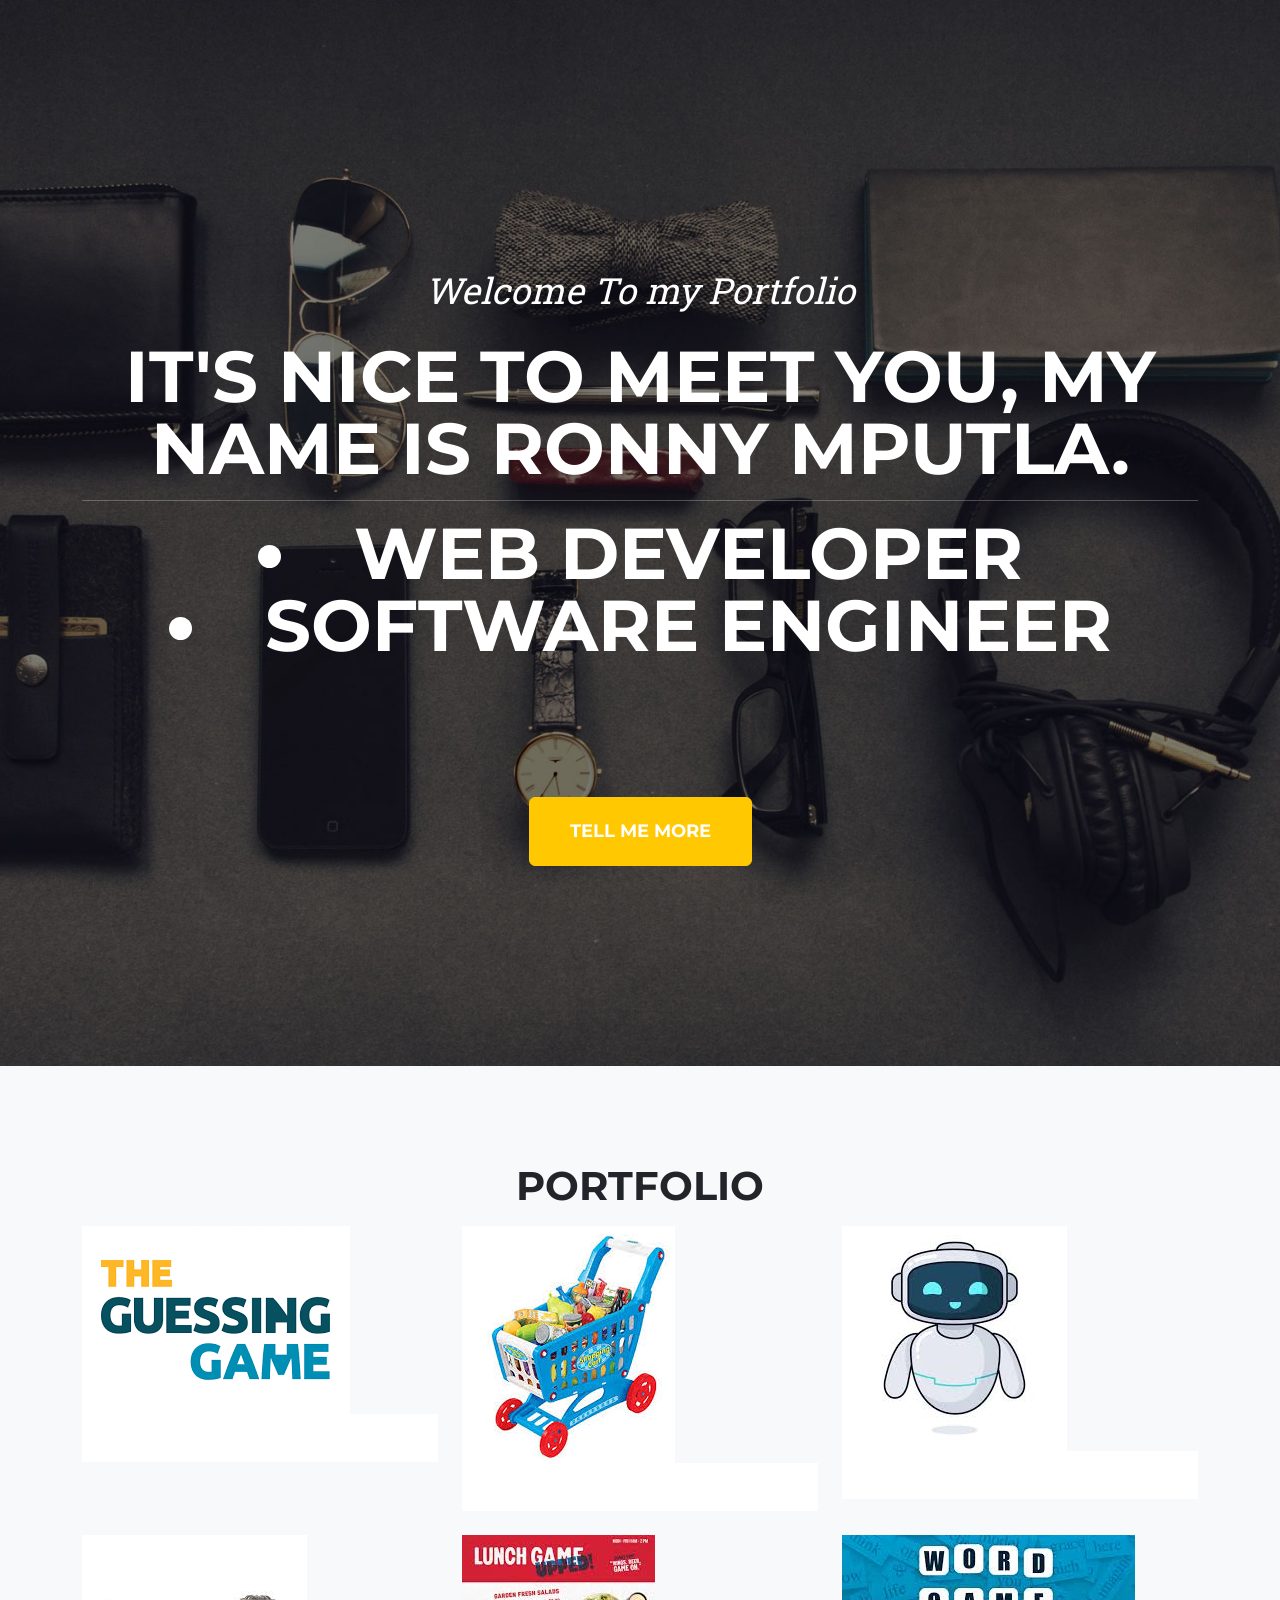
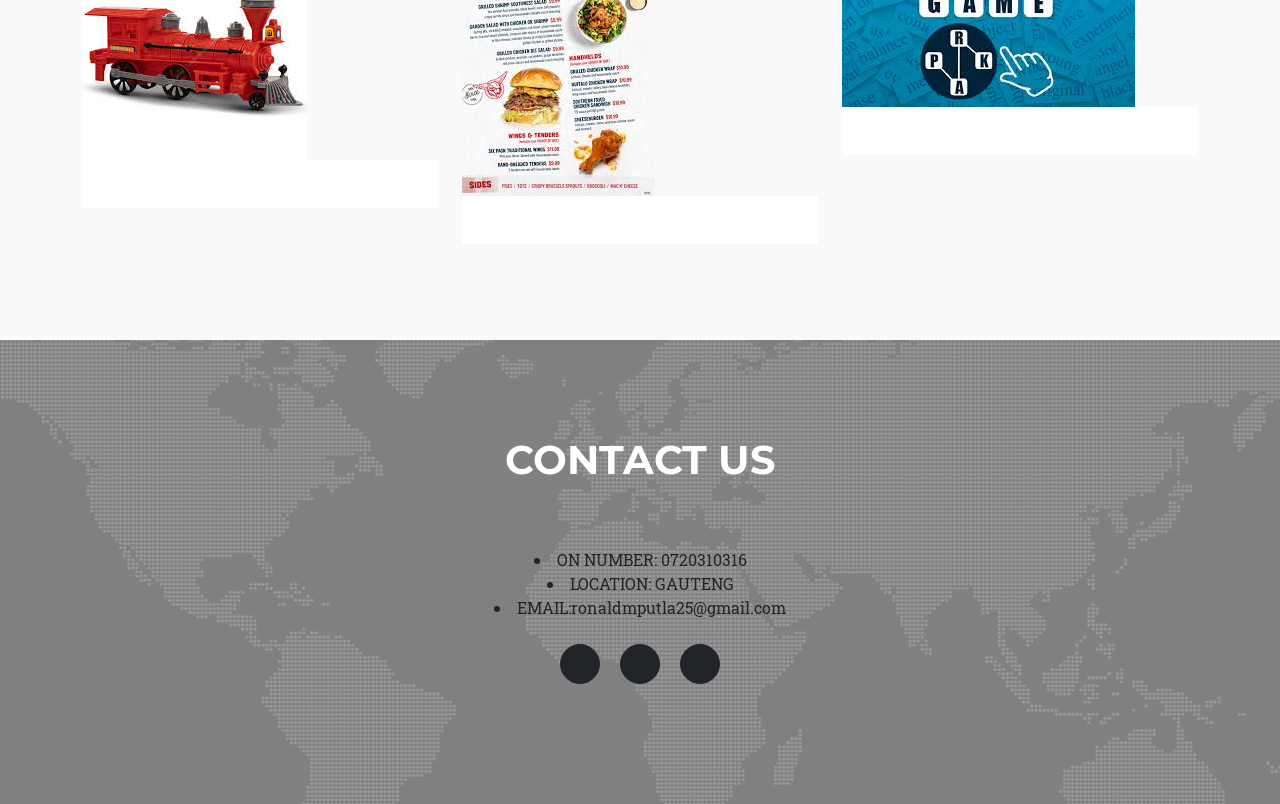
==== index.html @ 95ec811f "d" ====
<!DOCTYPE html>
<html lang="en">
    <head>
        <meta charset="utf-8" />
        <meta name="viewport" content="width=device-width, initial-scale=1, shrink-to-fit=no" />
        <meta name="description" content="" />
        <meta name="author" content="" />
        <title>Agency - Start Bootstrap Theme</title>
        <!-- Favicon-->
        <link rel="icon" type="image/x-icon" href="assets/favicon.ico" />
        <!-- Font Awesome icons (free version)-->
        <script src="https://use.fontawesome.com/releases/v6.3.0/js/all.js" crossorigin="anonymous"></script>
        <!-- Google fonts-->
        <link href="https://fonts.googleapis.com/css?family=Montserrat:400,700" rel="stylesheet" type="text/css" />
        <link href="https://fonts.googleapis.com/css?family=Roboto+Slab:400,100,300,700" rel="stylesheet" type="text/css" />
        <!-- Core theme CSS (includes Bootstrap)-->
        <link href="css/styles.css" rel="stylesheet" />
    </head>
    <body id="page-top">
        
        <!-- Masthead-->
        <header class="masthead">
            <div class="container">
                <div class="masthead-subheading">Welcome To my Portfolio</div>
                <div class="masthead-heading text-uppercase">It's Nice To Meet You, my name is ronny mputla. 
                    <hr>
                    <li>web developer</li>
                    <li>software engineer</li>
                     <img src="" alt=""></div>
                <a class="btn btn-primary btn-xl text-uppercase" href="#services">Tell Me More</a>
            
                
            </div>
        </header>
        
        <!-- Portfolio Grid-->
        <section class="page-section bg-light" id="portfolio">
            <div class="container">
                <div class="text-center">
                    <h2 class="section-heading text-uppercase">Portfolio</h2>
                    
                </div>
                <div class="row">
                    <div class="col-lg-4 col-sm-6 mb-4">
                        <!-- Portfolio item 1-->
                        <div class="portfolio-item">
                            <a class="portfolio-link" data-bs-toggle="modal" href="#portfolioModal1">
                                <div class="portfolio-hover">
                                    <div class="portfolio-hover-content"><i class="fas fa-plus fa-3x"></i></div>
                                </div>
                                <img class="img-fluid" src="assets/img/portfolio/guessing.jpg" alt="..." />
                            </a>
                            <div class="portfolio-caption">
                                
                                
                            </div>
                        </div>
                    </div>
                    <div class="col-lg-4 col-sm-6 mb-4">
                        <!-- Portfolio item 2-->
                        <div class="portfolio-item">
                            <a class="portfolio-link" data-bs-toggle="modal" href="#portfolioModal2">
                                <div class="portfolio-hover">
                                    <div class="portfolio-hover-content"><i class="fas fa-plus fa-3x"></i></div>
                                </div>
                                <img class="img-fluid" src="assets/img/portfolio/shopping-cart.jpg.jpg" alt="..." />
                            </a>
                            <div class="portfolio-caption">
                                
                                
                            </div>
                        </div>
                    </div>
                    <div class="col-lg-4 col-sm-6 mb-4">
                        <!-- Portfolio item 3-->
                        <div class="portfolio-item">
                            <a class="portfolio-link" data-bs-toggle="modal" href="#portfolioModal3">
                                <div class="portfolio-hover">
                                    <div class="portfolio-hover-content"><i class="fas fa-plus fa-3x"></i></div>
                                </div>
                                <img class="img-fluid" src="assets/img/portfolio/robot.jpg.jpg" alt="..." />
                            </a>
                            <div class="portfolio-caption">
                                
                            </div>
                        </div>
                    </div>
                    <div class="col-lg-4 col-sm-6 mb-4 mb-lg-0">
                        <!-- Portfolio item 4-->
                        <div class="portfolio-item">
                            <a class="portfolio-link" data-bs-toggle="modal" href="#portfolioModal4">
                                <div class="portfolio-hover">
                                    <div class="portfolio-hover-content"><i class="fas fa-plus fa-3x"></i></div>
                                </div>
                                <img class="img-fluid" src="assets/img/portfolio/train.jpg.jpg" alt="..." />
                            </a>
                            <div class="portfolio-caption">
                                
                            </div>
                        </div>
                    </div>
                    <div class="col-lg-4 col-sm-6 mb-4 mb-sm-0">
                        <!-- Portfolio item 5-->
                        <div class="portfolio-item">
                            <a class="portfolio-link" data-bs-toggle="modal" href="#portfolioModal5">
                                <div class="portfolio-hover">
                                    <div class="portfolio-hover-content"><i class="fas fa-plus fa-3x"></i></div>
                                </div>
                                <img class="img-fluid" src="assets/img/portfolio/lunch-game.jpg" alt="..." />
                            </a>
                            <div class="portfolio-caption">
                                
                                
                            </div>
                        </div>
                    </div>
                    <div class="col-lg-4 col-sm-6">
                        <!-- Portfolio item 6-->
                        <div class="portfolio-item">
                            <a class="portfolio-link" data-bs-toggle="modal" href="#portfolioModal6">
                                <div class="portfolio-hover">
                                    <div class="portfolio-hover-content"><i class="fas fa-plus fa-3x"></i></div>
                                </div>
                                <img class="img-fluid" src="assets/img/portfolio/word-game.jpg.jpg" alt="..." />
                            </a>
                            <div class="portfolio-caption">
                                
                                
                            </div>
                        </div>
                    </div>
                </div>
            </div>
        </section>
        
        
        
        <!-- Contact-->
        <section class="page-section" id="contact">
            <div class="container">
                <div class="text-center">
                    <h2 class="section-heading text-uppercase">Contact Us</h2>
                    <h3 class="section-subheading text-muted"></h3>
                    <li>ON NUMBER: 0720310316</li>
                    <li>LOCATION: GAUTENG</li>
                    <li>EMAIL:ronaldmputla25@gmail.com</li>
                </div>
                
        <!-- Footer-->
        <footer class="footer py-4">
            <div class="container">
                <div class="row align-items-center">
                    <div class="col-lg-4 text-lg-start"></div>
                    <div class="col-lg-4 my-3 my-lg-0">
                        <a class="btn btn-dark btn-social mx-2" href="#!" aria-label="Twitter"><i class="fab fa-twitter"></i></a>
                        <a class="btn btn-dark btn-social mx-2" href="#!" aria-label="Facebook"><i class="fab fa-facebook-f"></i></a>
                        <a class="btn btn-dark btn-social mx-2" href="#!" aria-label="LinkedIn"><i class="fab fa-linkedin-in"></i></a>
                    </div>
                    <div class="col-lg-4 text-lg-end">
                        <a class="link-dark text-decoration-none me-3" href="#!"></a>
                        <a class="link-dark text-decoration-none" href="#!"></a>
                    </div>
                </div>
            </div>
        </footer>
        <!-- Portfolio Modals-->
        <!-- Portfolio item 1 modal popup-->
        <div class="portfolio-modal modal fade" id="portfolioModal1" tabindex="-1" role="dialog" aria-hidden="true">
            <div class="modal-dialog">
                <div class="modal-content">
                    <div class="close-modal" data-bs-dismiss="modal"><img src="assets/img/close-icon.svg" alt="Close modal" /></div>
                    <div class="container">
                        <div class="row justify-content-center">
                            <div class="col-lg-8">
                                <div class="modal-body">
                                    <!-- Project details-->
                                    <h2 class="text-uppercase">guessing game</h2>
                                    
                                    <img class="img-fluid d-block mx-auto" src="assets/img/portfolio/guessing.jpg" alt="..." />
                                    <p>Use this area to describe your project. Lorem ipsum dolor sit amet, consectetur adipisicing elit. Est blanditiis dolorem culpa incidunt minus dignissimos deserunt repellat aperiam quasi sunt officia expedita beatae cupiditate, maiores repudiandae, nostrum, reiciendis facere nemo!</p>
                                    <ul class="list-inline">
                                        <li>
                                            <strong>Client:</strong>
                                            Threads
                                        </li>
                                        <li>
                                            <strong>Category:</strong>
                                            Illustration
                                        </li>
                                    </ul>
                                    <a class="btn btn-primary btn-xl text-uppercase" href="project-2-guessing-game/index.html" target="_blank">

                                        Open Project
                                    </a>
                                </div>
                            </div>
                        </div>
                    </div>
                </div>
            </div>
        </div>
        <!-- Portfolio item 2 modal popup-->
        <div class="portfolio-modal modal fade" id="portfolioModal2" tabindex="-1" role="dialog" aria-hidden="true">
            <div class="modal-dialog">
                <div class="modal-content">
                    <div class="close-modal" data-bs-dismiss="modal"><img src="assets/img/close-icon.svg" alt="Close modal" /></div>
                    <div class="container">
                        <div class="row justify-content-center">
                            <div class="col-lg-8">
                                <div class="modal-body">
                                    <!-- Project details-->
                                    <h2 class="text-uppercase">shopping cart</h2>
                                    <p class="item-intro text-muted">Lorem ipsum dolor sit amet consectetur.</p>
                                    <img class="img-fluid d-block mx-auto" src="assets/img/portfolio/shopping-cart.jpg.jpg" alt="..." />
                                    <p>Use this area to describe your project. Lorem ipsum dolor sit amet, consectetur adipisicing elit. Est blanditiis dolorem culpa incidunt minus dignissimos deserunt repellat aperiam quasi sunt officia expedita beatae cupiditate, maiores repudiandae, nostrum, reiciendis facere nemo!</p>
                                    <ul class="list-inline">
                                        <li>
                                            <strong>Client:</strong>
                                            Explore
                                        </li>
                                        <li>
                                            <strong>Category:</strong>
                                            Graphic Design
                                        </li>
                                    </ul>
                                    <a class="btn btn-primary btn-xl text-uppercase" href="project 3-shopping-cart/index.html" target="_blank">

                                        Open Project
                                    </a>
                                </div>
                            </div>
                        </div>
                    </div>
                </div>
            </div>
        </div>
        <!-- Portfolio item 3 modal popup-->
        <div class="portfolio-modal modal fade" id="portfolioModal3" tabindex="-1" role="dialog" aria-hidden="true">
            <div class="modal-dialog">
                <div class="modal-content">
                    <div class="close-modal" data-bs-dismiss="modal"><img src="assets/img/close-icon.svg" alt="Close modal" /></div>
                    <div class="container">
                        <div class="row justify-content-center">
                            <div class="col-lg-8">
                                <div class="modal-body">
                                    <!-- Project details-->
                                    <h2 class="text-uppercase">robot</h2>
                                    <p class="item-intro text-muted">Lorem ipsum dolor sit amet consectetur.</p>
                                    <img class="img-fluid d-block mx-auto" src="assets/img/portfolio/robot.jpg.jpg" alt="..." />
                                    <p>Use this area to describe your project. Lorem ipsum dolor sit amet, consectetur adipisicing elit. Est blanditiis dolorem culpa incidunt minus dignissimos deserunt repellat aperiam quasi sunt officia expedita beatae cupiditate, maiores repudiandae, nostrum, reiciendis facere nemo!</p>
                                    <ul class="list-inline">
                                        <li>
                                            <strong>Client:</strong>
                                            Finish
                                        </li>
                                        <li>
                                            <strong>Category:</strong>
                                            Identity
                                        </li>
                                    </ul>
                                    <a class="btn btn-primary btn-xl text-uppercase" href="robot/robots.html" target="_blank">

                                        Open Project
                                    </a>
                                </div>
                            </div>
                        </div>
                    </div>
                </div>
            </div>
        </div>
        <!-- Portfolio item 4 modal popup-->
        <div class="portfolio-modal modal fade" id="portfolioModal4" tabindex="-1" role="dialog" aria-hidden="true">
            <div class="modal-dialog">
                <div class="modal-content">
                    <div class="close-modal" data-bs-dismiss="modal"><img src="assets/img/close-icon.svg" alt="Close modal" /></div>
                    <div class="container">
                        <div class="row justify-content-center">
                            <div class="col-lg-8">
                                <div class="modal-body">
                                    <!-- Project details-->
                                    <h2 class="text-uppercase">train</h2>
                                    <p class="item-intro text-muted">Lorem ipsum dolor sit amet consectetur.</p>
                                    <img class="img-fluid d-block mx-auto" src="assets/img/portfolio/train.jpg.jpg" alt="..." />
                                    <p>Use this area to describe your project. Lorem ipsum dolor sit amet, consectetur adipisicing elit. Est blanditiis dolorem culpa incidunt minus dignissimos deserunt repellat aperiam quasi sunt officia expedita beatae cupiditate, maiores repudiandae, nostrum, reiciendis facere nemo!</p>
                                    <ul class="list-inline">
                                        <li>
                                            <strong>Client:</strong>
                                            Lines
                                        </li>
                                        <li>
                                            <strong>Category:</strong>
                                            Branding
                                        </li>
                                    </ul>
                                    <a class="btn btn-primary btn-xl text-uppercase" href="train/chap12.html" target="_blank">

                                        Open Project
                                    </a>
                                </div>
                            </div>
                        </div>
                    </div>
                </div>
            </div>
        </div>
        <!-- Portfolio item 5 modal popup-->
        <div class="portfolio-modal modal fade" id="portfolioModal5" tabindex="-1" role="dialog" aria-hidden="true">
            <div class="modal-dialog">
                <div class="modal-content">
                    <div class="close-modal" data-bs-dismiss="modal"><img src="assets/img/close-icon.svg" alt="Close modal" /></div>
                    <div class="container">
                        <div class="row justify-content-center">
                            <div class="col-lg-8">
                                <div class="modal-body">
                                    <!-- Project details-->
                                    <h2 class="text-uppercase">lunch game</h2>
                                    <p class="item-intro text-muted">Lorem ipsum dolor sit amet consectetur.</p>
                                    <img class="img-fluid d-block mx-auto" src="assets/img/portfolio/lunch-game.jpg" alt="..." />
                                    <p>Use this area to describe your project. Lorem ipsum dolor sit amet, consectetur adipisicing elit. Est blanditiis dolorem culpa incidunt minus dignissimos deserunt repellat aperiam quasi sunt officia expedita beatae cupiditate, maiores repudiandae, nostrum, reiciendis facere nemo!</p>
                                    <ul class="list-inline">
                                        <li>
                                            <strong>Client:</strong>
                                            Southwest
                                        </li>
                                        <li>
                                            <strong>Category:</strong>
                                            Website Design
                                        </li>
                                    </ul>
                                    <a class="btn btn-primary btn-xl text-uppercase" href="lunch-game/index.html" target="_blank">

                                        Open Project
                                    </a>
                                </div>
                            </div>
                        </div>
                    </div>
                </div>
            </div>
        </div>
        <!-- Portfolio item 6 modal popup-->
        <div class="portfolio-modal modal fade" id="portfolioModal6" tabindex="-1" role="dialog" aria-hidden="true">
            <div class="modal-dialog">
                <div class="modal-content">
                    <div class="close-modal" data-bs-dismiss="modal"><img src="assets/img/close-icon.svg" alt="Close modal" /></div>
                    <div class="container">
                        <div class="row justify-content-center">
                            <div class="col-lg-8">
                                <div class="modal-body">
                                    <!-- Project details-->
                                    <h2 class="text-uppercase">word game</h2>
                                    <p class="item-intro text-muted">Lorem ipsum dolor sit amet consectetur.</p>
                                    <img class="img-fluid d-block mx-auto" src="assets/img/portfolio/word-game.jpg.jpg" alt="..." />
                                    <p>Use this area to describe your project. Lorem ipsum dolor sit amet, consectetur adipisicing elit. Est blanditiis dolorem culpa incidunt minus dignissimos deserunt repellat aperiam quasi sunt officia expedita beatae cupiditate, maiores repudiandae, nostrum, reiciendis facere nemo!</p>
                                    <ul class="list-inline">
                                        <li>
                                            <strong>Client:</strong>
                                            Window
                                        </li>
                                        <li>
                                            <strong>Category:</strong>
                                            Photography
                                        </li>
                                    </ul>
                                    <a class="btn btn-primary btn-xl text-uppercase" href="word-game/wordGame.html" target="_blank">

                                        Open Project
                                    </a>
                                </div>
                            </div>
                        </div>
                    </div>
                </div>
            </div>
        </div>
        <!-- Bootstrap core JS-->
        <script src="https://cdn.jsdelivr.net/npm/bootstrap@5.2.3/dist/js/bootstrap.bundle.min.js"></script>
        <!-- Core theme JS-->
        <script src="js/scripts.js"></script>
        <!-- * * * * * * * * * * * * * * * * * * * * * * * * * * * * * * * * * * * * * * * *-->
        <!-- * *                               SB Forms JS                               * *-->
        <!-- * * Activate your form at https://startbootstrap.com/solution/contact-forms * *-->
        <!-- * * * * * * * * * * * * * * * * * * * * * * * * * * * * * * * * * * * * * * * *-->
        <script src="https://cdn.startbootstrap.com/sb-forms-latest.js"></script>
    </body>
</html>
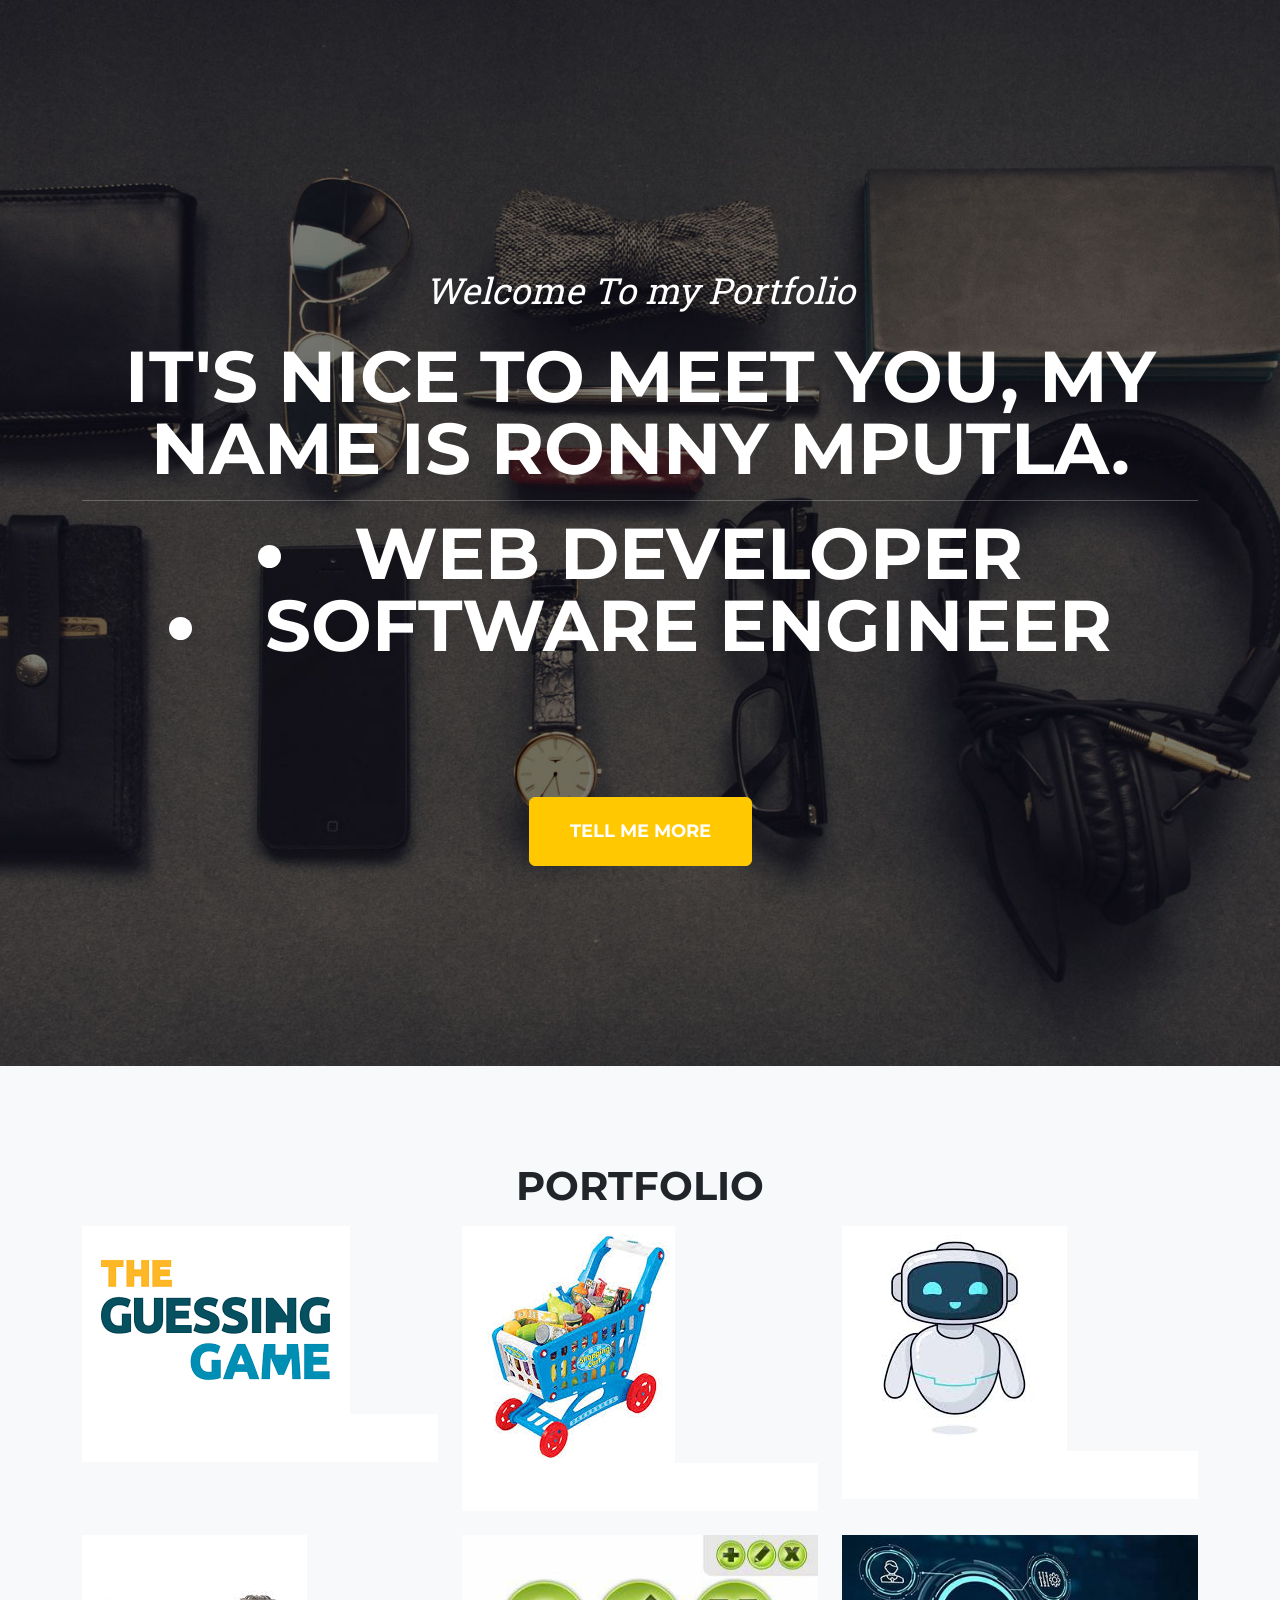
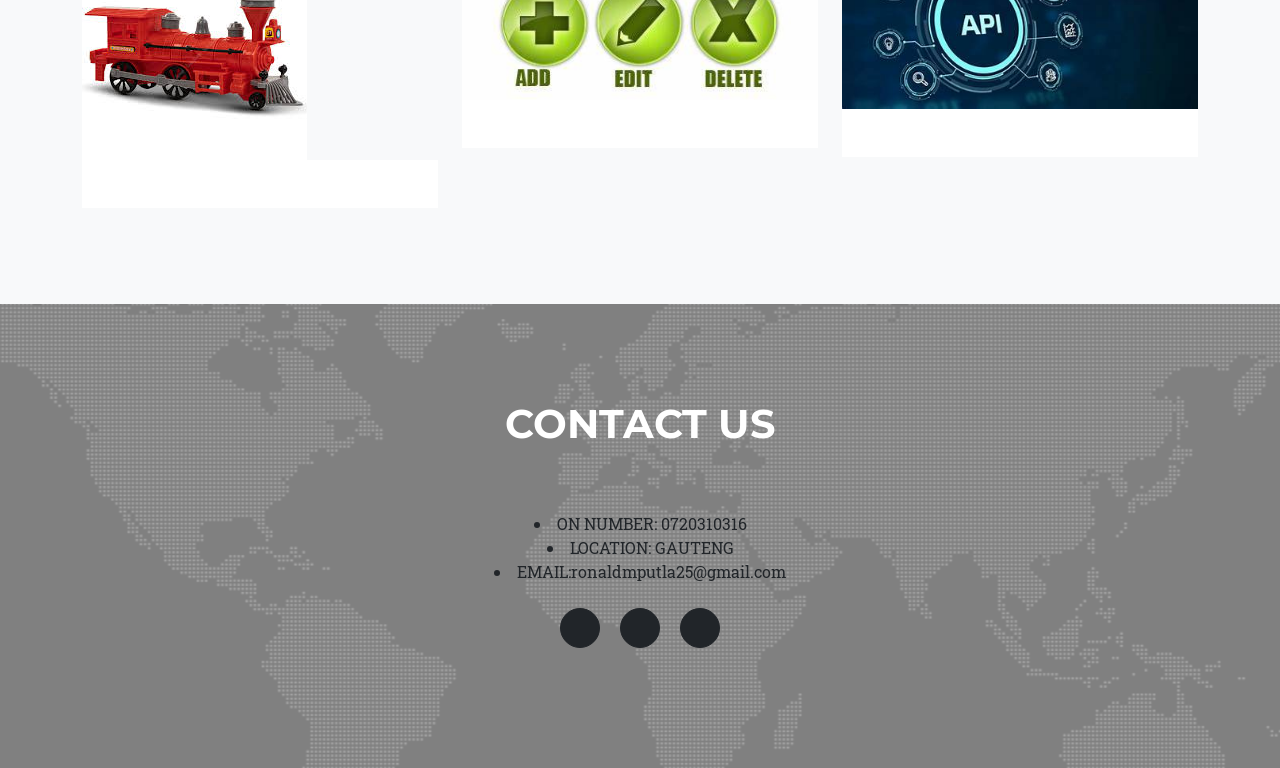
==== commit 3a8c368d: "r" ====
--- a/index.html
+++ b/index.html
@@ -106,7 +106,7 @@
                                 <div class="portfolio-hover">
                                     <div class="portfolio-hover-content"><i class="fas fa-plus fa-3x"></i></div>
                                 </div>
-                                <img class="img-fluid" src="assets/img/portfolio/lunch-game.jpg" alt="..." />
+                                <img class="img-fluid" src="assets/img/portfolio/delete.jpg.jpg" alt="..." />
                             </a>
                             <div class="portfolio-caption">
                                 
@@ -121,7 +121,7 @@
                                 <div class="portfolio-hover">
                                     <div class="portfolio-hover-content"><i class="fas fa-plus fa-3x"></i></div>
                                 </div>
-                                <img class="img-fluid" src="assets/img/portfolio/word-game.jpg.jpg" alt="..." />
+                                <img class="img-fluid" src="assets/img/portfolio/iron.jpg.jpg" alt="..." />
                             </a>
                             <div class="portfolio-caption">
                                 
@@ -177,7 +177,7 @@
                                     <h2 class="text-uppercase">guessing game</h2>
                                     
                                     <img class="img-fluid d-block mx-auto" src="assets/img/portfolio/guessing.jpg" alt="..." />
-                                    <p>Use this area to describe your project. Lorem ipsum dolor sit amet, consectetur adipisicing elit. Est blanditiis dolorem culpa incidunt minus dignissimos deserunt repellat aperiam quasi sunt officia expedita beatae cupiditate, maiores repudiandae, nostrum, reiciendis facere nemo!</p>
+                                    
                                     <ul class="list-inline">
                                         <li>
                                             <strong>Client:</strong>
@@ -212,7 +212,7 @@
                                     <h2 class="text-uppercase">shopping cart</h2>
                                     <p class="item-intro text-muted">Lorem ipsum dolor sit amet consectetur.</p>
                                     <img class="img-fluid d-block mx-auto" src="assets/img/portfolio/shopping-cart.jpg.jpg" alt="..." />
-                                    <p>Use this area to describe your project. Lorem ipsum dolor sit amet, consectetur adipisicing elit. Est blanditiis dolorem culpa incidunt minus dignissimos deserunt repellat aperiam quasi sunt officia expedita beatae cupiditate, maiores repudiandae, nostrum, reiciendis facere nemo!</p>
+                                    
                                     <ul class="list-inline">
                                         <li>
                                             <strong>Client:</strong>
@@ -247,7 +247,7 @@
                                     <h2 class="text-uppercase">robot</h2>
                                     <p class="item-intro text-muted">Lorem ipsum dolor sit amet consectetur.</p>
                                     <img class="img-fluid d-block mx-auto" src="assets/img/portfolio/robot.jpg.jpg" alt="..." />
-                                    <p>Use this area to describe your project. Lorem ipsum dolor sit amet, consectetur adipisicing elit. Est blanditiis dolorem culpa incidunt minus dignissimos deserunt repellat aperiam quasi sunt officia expedita beatae cupiditate, maiores repudiandae, nostrum, reiciendis facere nemo!</p>
+                                   
                                     <ul class="list-inline">
                                         <li>
                                             <strong>Client:</strong>
@@ -282,7 +282,7 @@
                                     <h2 class="text-uppercase">train</h2>
                                     <p class="item-intro text-muted">Lorem ipsum dolor sit amet consectetur.</p>
                                     <img class="img-fluid d-block mx-auto" src="assets/img/portfolio/train.jpg.jpg" alt="..." />
-                                    <p>Use this area to describe your project. Lorem ipsum dolor sit amet, consectetur adipisicing elit. Est blanditiis dolorem culpa incidunt minus dignissimos deserunt repellat aperiam quasi sunt officia expedita beatae cupiditate, maiores repudiandae, nostrum, reiciendis facere nemo!</p>
+                                   
                                     <ul class="list-inline">
                                         <li>
                                             <strong>Client:</strong>
@@ -314,10 +314,10 @@
                             <div class="col-lg-8">
                                 <div class="modal-body">
                                     <!-- Project details-->
-                                    <h2 class="text-uppercase">lunch game</h2>
-                                    <p class="item-intro text-muted">Lorem ipsum dolor sit amet consectetur.</p>
-                                    <img class="img-fluid d-block mx-auto" src="assets/img/portfolio/lunch-game.jpg" alt="..." />
-                                    <p>Use this area to describe your project. Lorem ipsum dolor sit amet, consectetur adipisicing elit. Est blanditiis dolorem culpa incidunt minus dignissimos deserunt repellat aperiam quasi sunt officia expedita beatae cupiditate, maiores repudiandae, nostrum, reiciendis facere nemo!</p>
+                                    <h2 class="text-uppercase">edit,delete,create</h2>
+                                   
+                                    <img class="img-fluid d-block mx-auto" src="assets/img/portfolio/delete.jpg.jpg" alt="..." />
+                                   
                                     <ul class="list-inline">
                                         <li>
                                             <strong>Client:</strong>
@@ -328,7 +328,7 @@
                                             Website Design
                                         </li>
                                     </ul>
-                                    <a class="btn btn-primary btn-xl text-uppercase" href="lunch-game/index.html" target="_blank">
+                                    <a href="http://127.0.0.1:8000/" class="btn btn-primary btn-xl text-uppercase" href="project_htmx/prediction/templates/post_list.html" target="_blank">
 
                                         Open Project
                                     </a>
@@ -349,10 +349,10 @@
                             <div class="col-lg-8">
                                 <div class="modal-body">
                                     <!-- Project details-->
-                                    <h2 class="text-uppercase">word game</h2>
-                                    <p class="item-intro text-muted">Lorem ipsum dolor sit amet consectetur.</p>
-                                    <img class="img-fluid d-block mx-auto" src="assets/img/portfolio/word-game.jpg.jpg" alt="..." />
-                                    <p>Use this area to describe your project. Lorem ipsum dolor sit amet, consectetur adipisicing elit. Est blanditiis dolorem culpa incidunt minus dignissimos deserunt repellat aperiam quasi sunt officia expedita beatae cupiditate, maiores repudiandae, nostrum, reiciendis facere nemo!</p>
+                                    <h2 class="text-uppercase">API</h2>
+                                    
+                                    <img class="img-fluid d-block mx-auto" src="assets/img/portfolio/iron.jpg.jpg" alt="..." />
+                                    
                                     <ul class="list-inline">
                                         <li>
                                             <strong>Client:</strong>
@@ -363,7 +363,7 @@
                                             Photography
                                         </li>
                                     </ul>
-                                    <a class="btn btn-primary btn-xl text-uppercase" href="word-game/wordGame.html" target="_blank">
+                                    <a href="http://localhost:3000" class="btn btn-primary btn-xl text-uppercase" href="chapter_3/public/index.html" target="_blank">
 
                                         Open Project
                                     </a>
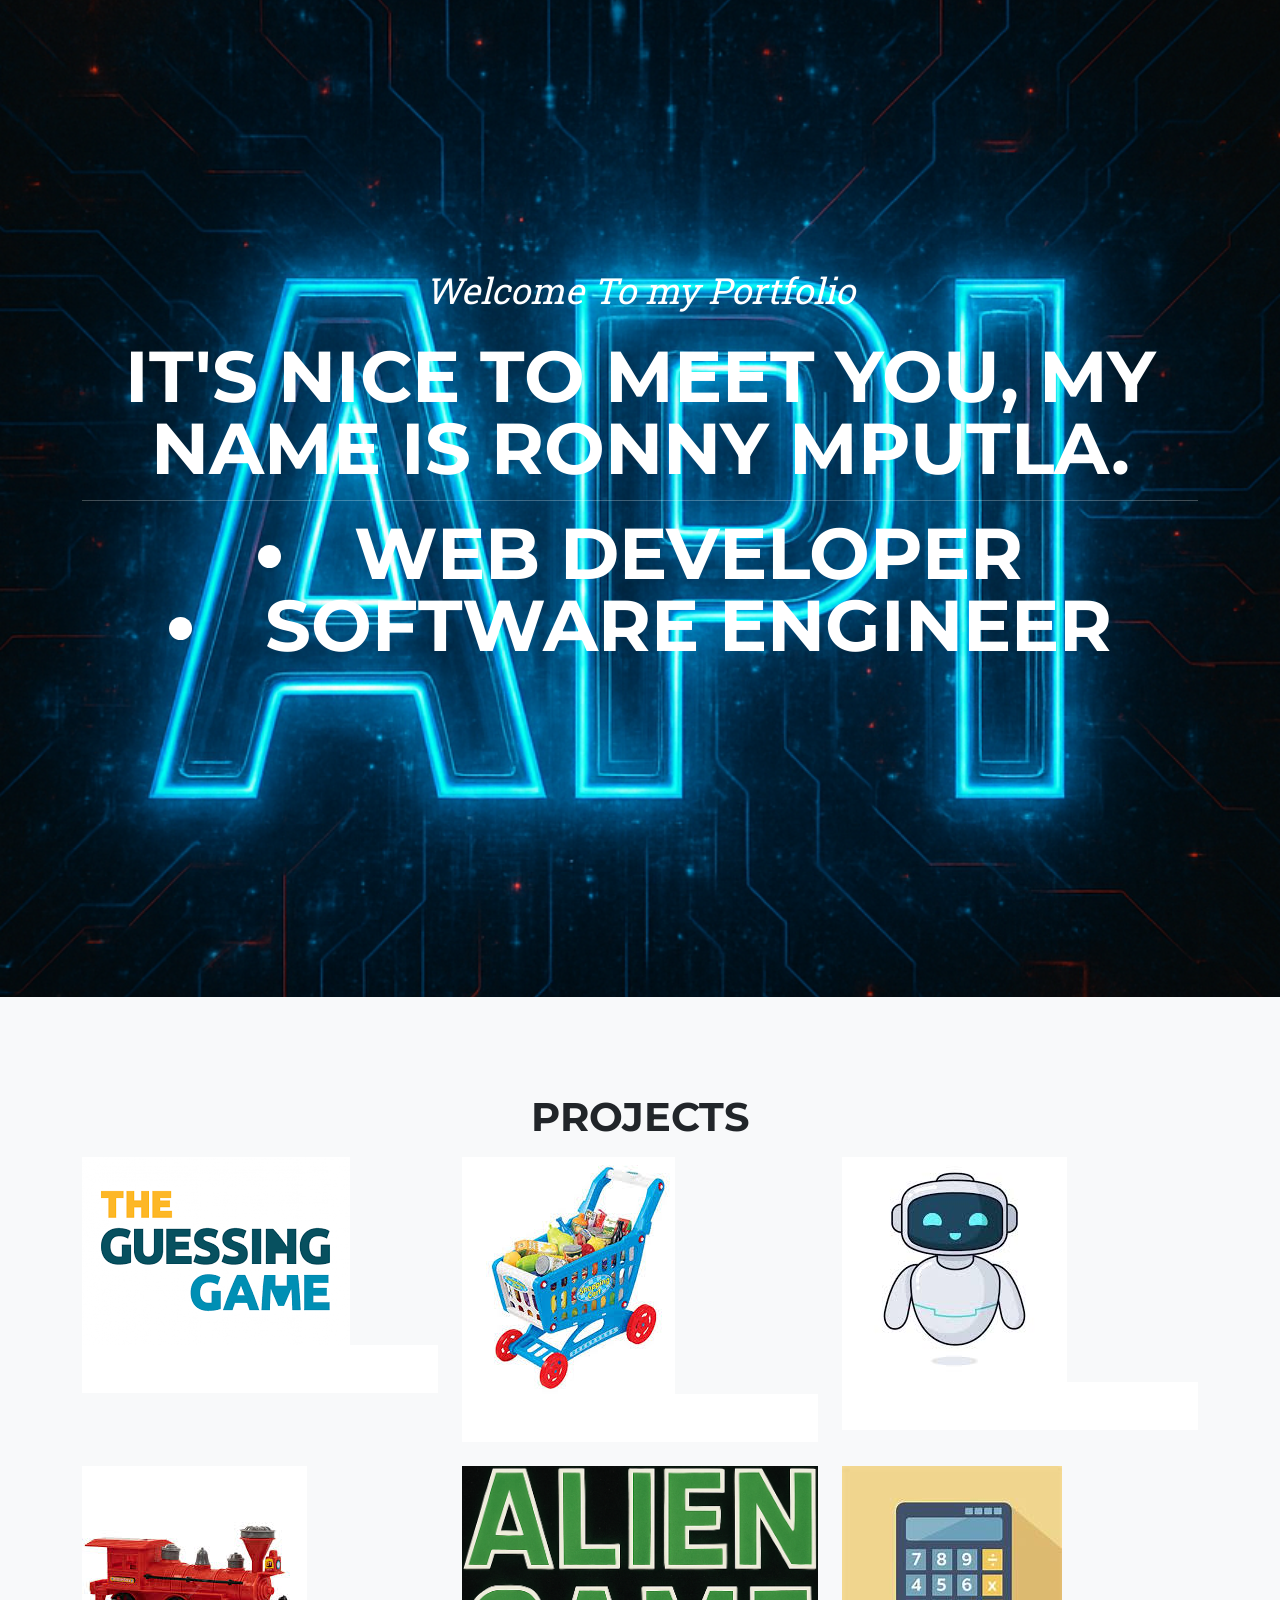
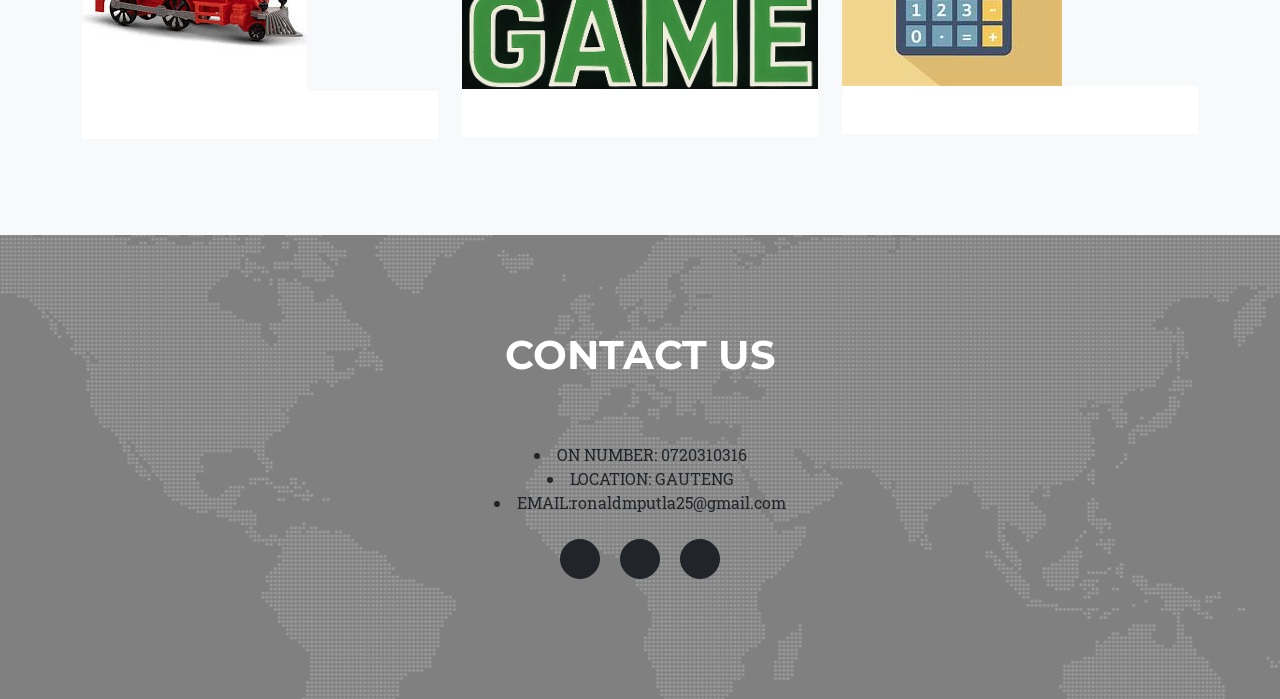
==== commit d435faf2: "p" ====
--- a/index.html
+++ b/index.html
@@ -27,8 +27,7 @@
                     <li>web developer</li>
                     <li>software engineer</li>
                      <img src="" alt=""></div>
-                <a class="btn btn-primary btn-xl text-uppercase" href="#services">Tell Me More</a>
-            
+                
                 
             </div>
         </header>
@@ -37,7 +36,7 @@
         <section class="page-section bg-light" id="portfolio">
             <div class="container">
                 <div class="text-center">
-                    <h2 class="section-heading text-uppercase">Portfolio</h2>
+                    <h2 class="section-heading text-uppercase">Projects</h2>
                     
                 </div>
                 <div class="row">
@@ -106,7 +105,7 @@
                                 <div class="portfolio-hover">
                                     <div class="portfolio-hover-content"><i class="fas fa-plus fa-3x"></i></div>
                                 </div>
-                                <img class="img-fluid" src="assets/img/portfolio/delete.jpg.jpg" alt="..." />
+                                <img class="img-fluid" src="alien/good.jpg.png" alt="..." />
                             </a>
                             <div class="portfolio-caption">
                                 
@@ -121,7 +120,7 @@
                                 <div class="portfolio-hover">
                                     <div class="portfolio-hover-content"><i class="fas fa-plus fa-3x"></i></div>
                                 </div>
-                                <img class="img-fluid" src="assets/img/portfolio/iron.jpg.jpg" alt="..." />
+                                <img class="img-fluid" src="calculator/fbs.jpg.jpg" alt="..." />
                             </a>
                             <div class="portfolio-caption">
                                 
@@ -180,12 +179,10 @@
                                     
                                     <ul class="list-inline">
                                         <li>
-                                            <strong>Client:</strong>
-                                            Threads
-                                        </li>
-                                        <li>
-                                            <strong>Category:</strong>
-                                            Illustration
+                                           
+                                        </li>
+                                        <li>
+                                           
                                         </li>
                                     </ul>
                                     <a class="btn btn-primary btn-xl text-uppercase" href="project-2-guessing-game/index.html" target="_blank">
@@ -210,17 +207,15 @@
                                 <div class="modal-body">
                                     <!-- Project details-->
                                     <h2 class="text-uppercase">shopping cart</h2>
-                                    <p class="item-intro text-muted">Lorem ipsum dolor sit amet consectetur.</p>
+                                   
                                     <img class="img-fluid d-block mx-auto" src="assets/img/portfolio/shopping-cart.jpg.jpg" alt="..." />
                                     
                                     <ul class="list-inline">
                                         <li>
-                                            <strong>Client:</strong>
-                                            Explore
-                                        </li>
-                                        <li>
-                                            <strong>Category:</strong>
-                                            Graphic Design
+                                            
+                                        </li>
+                                        <li>
+                                            
                                         </li>
                                     </ul>
                                     <a class="btn btn-primary btn-xl text-uppercase" href="project 3-shopping-cart/index.html" target="_blank">
@@ -245,17 +240,15 @@
                                 <div class="modal-body">
                                     <!-- Project details-->
                                     <h2 class="text-uppercase">robot</h2>
-                                    <p class="item-intro text-muted">Lorem ipsum dolor sit amet consectetur.</p>
+                                  
                                     <img class="img-fluid d-block mx-auto" src="assets/img/portfolio/robot.jpg.jpg" alt="..." />
                                    
                                     <ul class="list-inline">
                                         <li>
-                                            <strong>Client:</strong>
-                                            Finish
-                                        </li>
-                                        <li>
-                                            <strong>Category:</strong>
-                                            Identity
+                                            
+                                        </li>
+                                        <li>
+                                            
                                         </li>
                                     </ul>
                                     <a class="btn btn-primary btn-xl text-uppercase" href="robot/robots.html" target="_blank">
@@ -280,17 +273,15 @@
                                 <div class="modal-body">
                                     <!-- Project details-->
                                     <h2 class="text-uppercase">train</h2>
-                                    <p class="item-intro text-muted">Lorem ipsum dolor sit amet consectetur.</p>
+                                    
                                     <img class="img-fluid d-block mx-auto" src="assets/img/portfolio/train.jpg.jpg" alt="..." />
                                    
                                     <ul class="list-inline">
                                         <li>
-                                            <strong>Client:</strong>
-                                            Lines
-                                        </li>
-                                        <li>
-                                            <strong>Category:</strong>
-                                            Branding
+                                            
+                                        </li>
+                                        <li>
+                                           
                                         </li>
                                     </ul>
                                     <a class="btn btn-primary btn-xl text-uppercase" href="train/chap12.html" target="_blank">
@@ -314,21 +305,18 @@
                             <div class="col-lg-8">
                                 <div class="modal-body">
                                     <!-- Project details-->
-                                    <h2 class="text-uppercase">edit,delete,create</h2>
-                                   
-                                    <img class="img-fluid d-block mx-auto" src="assets/img/portfolio/delete.jpg.jpg" alt="..." />
-                                   
-                                    <ul class="list-inline">
-                                        <li>
-                                            <strong>Client:</strong>
-                                            Southwest
-                                        </li>
-                                        <li>
-                                            <strong>Category:</strong>
-                                            Website Design
-                                        </li>
-                                    </ul>
-                                    <a href="http://127.0.0.1:8000/" class="btn btn-primary btn-xl text-uppercase" href="project_htmx/prediction/templates/post_list.html" target="_blank">
+                                    <h2 class="text-uppercase">alien game</h2>
+                                   
+                                    <img class="img-fluid d-block mx-auto" src="alien/good.jpg.png" alt="..." />
+                                   
+                                    <ul class="list-inline">
+                                        <li>
+                                           
+                                        </li>
+                                        <li>
+                                        </li>
+                                    </ul>
+                                    <a class="btn btn-primary btn-xl text-uppercase" href="alien/index.html" target="_blank">
 
                                         Open Project
                                     </a>
@@ -349,21 +337,19 @@
                             <div class="col-lg-8">
                                 <div class="modal-body">
                                     <!-- Project details-->
-                                    <h2 class="text-uppercase">API</h2>
-                                    
-                                    <img class="img-fluid d-block mx-auto" src="assets/img/portfolio/iron.jpg.jpg" alt="..." />
-                                    
-                                    <ul class="list-inline">
-                                        <li>
-                                            <strong>Client:</strong>
-                                            Window
-                                        </li>
-                                        <li>
-                                            <strong>Category:</strong>
-                                            Photography
-                                        </li>
-                                    </ul>
-                                    <a href="http://localhost:3000" class="btn btn-primary btn-xl text-uppercase" href="chapter_3/public/index.html" target="_blank">
+                                    <h2 class="text-uppercase">calculator</h2>
+                                    
+                                    <img class="img-fluid d-block mx-auto" src="calculator/fbs.jpg.jpg" alt="..." />
+                                    
+                                    <ul class="list-inline">
+                                        <li>
+                                            
+                                        </li>
+                                        <li>
+                                           
+                                        </li>
+                                    </ul>
+                                    <a class="btn btn-primary btn-xl text-uppercase" href="calculator/index.html" target="_blank">
 
                                         Open Project
                                     </a>
